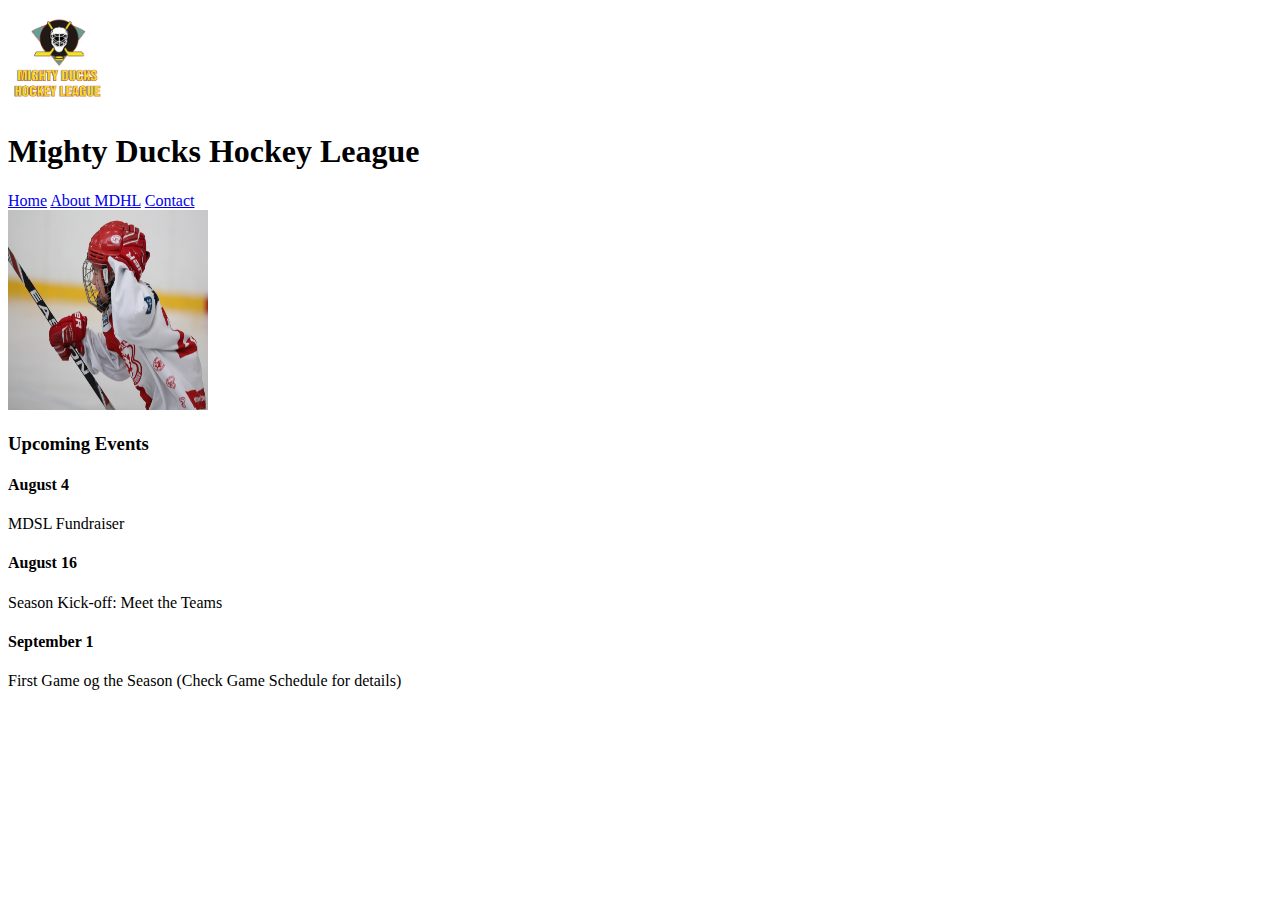
==== index.html @ ecce1050 "agrego archivos correspondientes a tarea 1" ====
<!DOCTYPE html>
<html lang="en">
  <head>
    <meta charset="UTF-8" />
    <meta http-equiv="X-UA-Compatible" content="IE=edge" />
    <meta name="viewport" content="width=device-width, initial-scale=1.0" />
		<link rel="icon" href="images/favicon.ico" type="image/x-icon">
    <title>Home</title>
  </head>
  <body>
    <header>
      <img
        src="images/Logo_Mighty_ducks-01.png"
        alt="Mighty Ducks Logo"
        width="100"
        height="100"
      />
      <h1>Mighty Ducks Hockey League</h1>
      <nav>
        <a href="#">Home</a>
        <a href="about.html">About MDHL</a>
        <a href="contact.html">Contact</a>
      </nav>
    </header>
    <main>
      <img
        src="images/hockey_1.jpg"
        alt="Mighty Ducks Logo"
        width="200"
        height="200"
      />
      <section>
        <h3>Upcoming Events</h3>

        <h4>August 4</h4>
        <p>MDSL Fundraiser</p>

        <h4>August 16</h4>
        <p>Season Kick-off: Meet the Teams</p>

        <h4>September 1</h4>
        <p>First Game og the Season (Check Game Schedule for details)</p>
      </section>
    </main>
  </body>
</html>
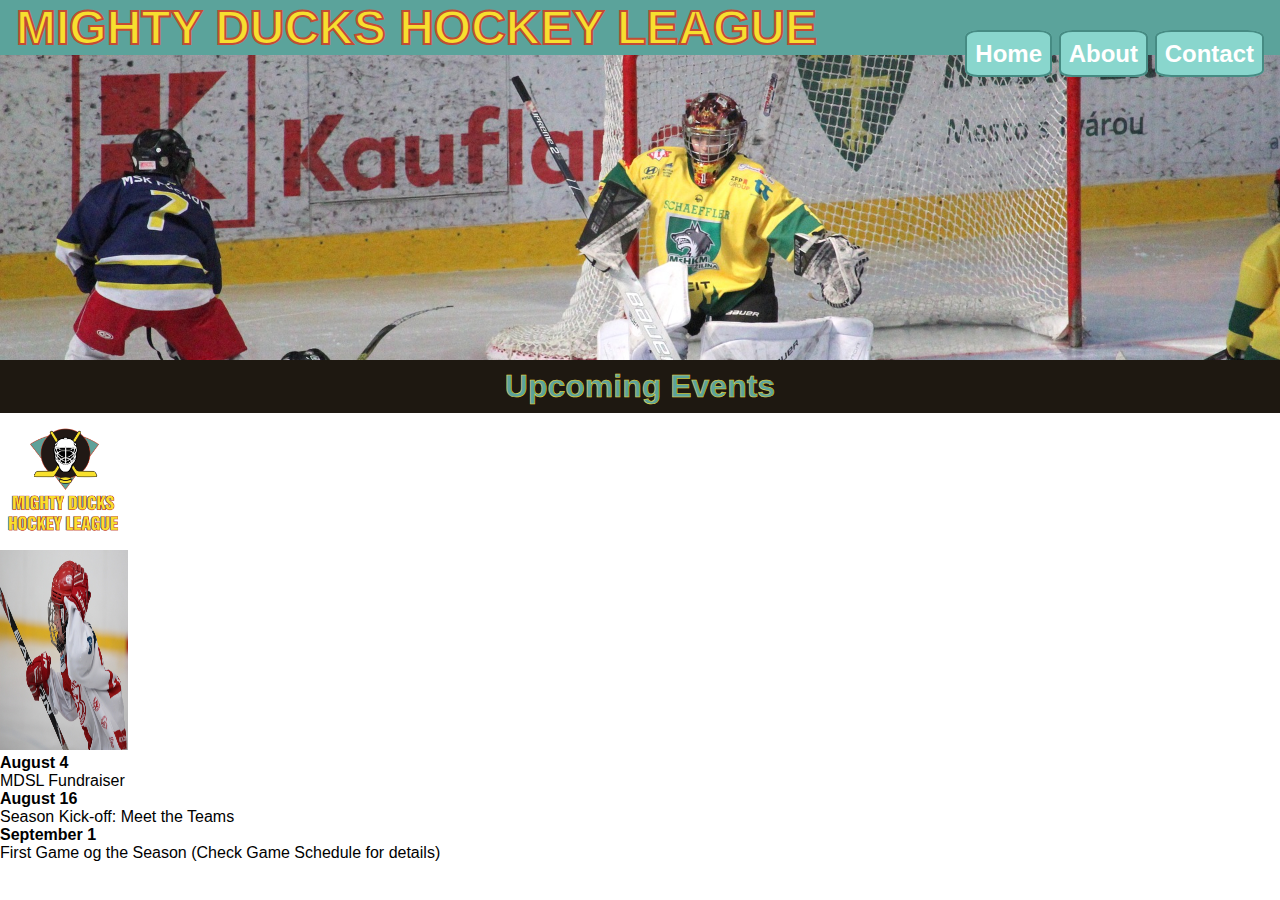
==== commit f712cf34: "agregando estilos a las paginas" ====
--- a/index.html
+++ b/index.html
@@ -5,33 +5,33 @@
     <meta http-equiv="X-UA-Compatible" content="IE=edge" />
     <meta name="viewport" content="width=device-width, initial-scale=1.0" />
 		<link rel="icon" href="images/favicon.ico" type="image/x-icon">
+		<link rel="stylesheet" href="styles/style.css">
     <title>Home</title>
   </head>
   <body>
     <header>
-      <img
-        src="images/Logo_Mighty_ducks-01.png"
-        alt="Mighty Ducks Logo"
-        width="100"
-        height="100"
-      />
-      <h1>Mighty Ducks Hockey League</h1>
-      <nav>
-        <a href="#">Home</a>
-        <a href="about.html">About MDHL</a>
-        <a href="contact.html">Contact</a>
-      </nav>
+			<h1>MIGHTY DUCKS HOCKEY LEAGUE</h1>
+			<nav>
+				<a href="#">Home</a>
+				<a href="about.html">About</a>
+				<a href="contact.html">Contact</a>
+			</nav>
     </header>
     <main>
-      <img
-        src="images/hockey_1.jpg"
-        alt="Mighty Ducks Logo"
-        width="200"
-        height="200"
-      />
+			<h2>Upcoming Events</h2>
+			<div class="imagenes">
+				<img
+					src="images/Logo_Mighty_ducks-01.png"
+					alt="Mighty Ducks Logo"
+				/>
+				<img
+					src="images/hockey_1.jpg"
+					alt="Mighty Ducks Logo"
+					width="200"
+					height="200"
+				/>
+			</div>
       <section>
-        <h3>Upcoming Events</h3>
-
         <h4>August 4</h4>
         <p>MDSL Fundraiser</p>
 
--- a/styles/style.css
+++ b/styles/style.css
@@ -0,0 +1,63 @@
+* {
+  margin: 0;
+  padding: 0;
+  box-sizing: border-box;
+  font-family: sans-serif;
+}
+
+header {
+  background-image: url("../images/design1_image2.jpg");
+  background-repeat: no-repeat;
+  min-height: 40vh;
+  background-size: cover;
+}
+h1 {
+  background-color: #5ba39b;
+  color: #f7df2f;
+  -webkit-text-stroke: 2px #c34c34;
+  display: inline-block;
+  vertical-align: top;
+  width: 100%;
+  font-size: 3rem;
+  text-align: start;
+  padding-left: 1rem;
+}
+
+nav {
+  position: absolute;
+  right: 1rem;
+  top: 2.5rem;
+  display: block;
+  text-align: end;
+  font-size: x-large;
+}
+
+nav a {
+  text-decoration: none;
+  font-weight: bold;
+  background-color: #89d6cd;
+  border: 2px solid #468b83;
+  border-radius: 15%;
+  padding: 0.5rem;
+  color: white;
+}
+
+.imagenes {
+	width: 20%;
+}
+.imagenes img {
+	max-width: 50%;
+}
+h2 {
+	text-align: center;
+	font-size: xx-large;
+	color: #5ba39b;
+	font-weight: bold;
+	background-color: #1E1811;
+	-webkit-text-stroke: 0.5px #f7df2f;
+	padding: .5rem;
+}
+main section {
+	display: block;
+	width: 70%;
+}
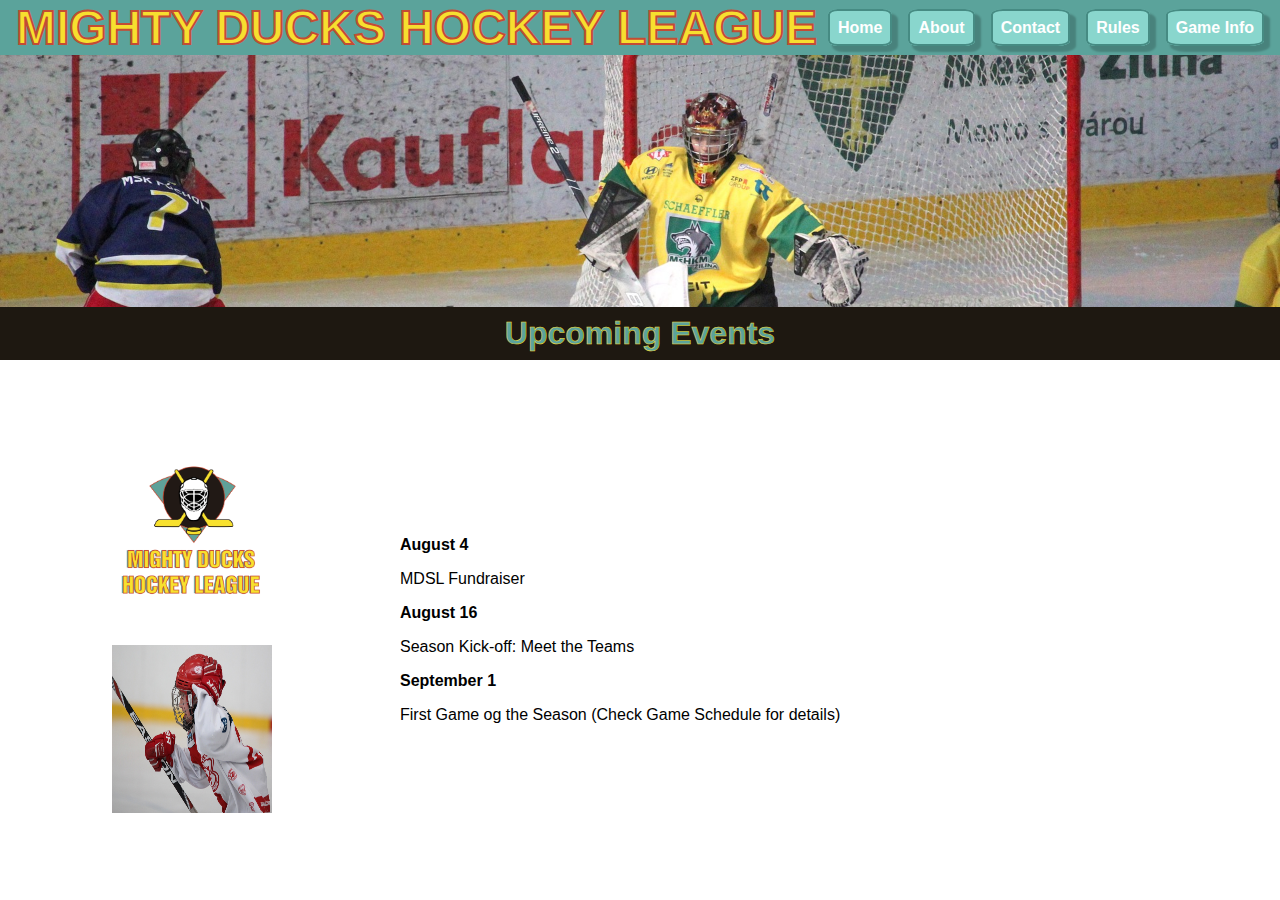
==== commit 96bba7dd: "feat: refactor estilos en paginas principales" ====
--- a/index.html
+++ b/index.html
@@ -10,26 +10,22 @@
   </head>
   <body>
     <header>
-			<h1>MIGHTY DUCKS HOCKEY LEAGUE</h1>
-			<nav>
-				<a href="#">Home</a>
-				<a href="about.html">About</a>
-				<a href="contact.html">Contact</a>
-			</nav>
+      <nav>
+        <h1>MIGHTY DUCKS HOCKEY LEAGUE</h1>
+        <ul class="nav-links">
+          <li><a href="#">Home</a></li>
+          <li><a href="about.html">About</a></li>
+          <li><a href="contact.html">Contact</a></li>
+          <li><a href="rules.html">Rules</a></li>
+          <li><a href="game_info.html">Game Info</a></li>
+        </ul>
+      </nav>
+			<h2>Upcoming Events</h2>
     </header>
     <main>
-			<h2>Upcoming Events</h2>
 			<div class="imagenes">
-				<img
-					src="images/Logo_Mighty_ducks-01.png"
-					alt="Mighty Ducks Logo"
-				/>
-				<img
-					src="images/hockey_1.jpg"
-					alt="Mighty Ducks Logo"
-					width="200"
-					height="200"
-				/>
+				<img src="images/Logo_Mighty_ducks-01.png" alt="Mighty Ducks Logo"/>
+				<img src="images/hockey_1.jpg" alt="Mighty Ducks Logo" width="200" height="200"/>
 			</div>
       <section>
         <h4>August 4</h4>
--- a/styles/style.css
+++ b/styles/style.css
@@ -6,48 +6,26 @@
 }
 
 header {
+	display: flex;
+	flex-direction: column;
+	justify-content: space-between;
   background-image: url("../images/design1_image2.jpg");
   background-repeat: no-repeat;
   min-height: 40vh;
   background-size: cover;
 }
+
 h1 {
   background-color: #5ba39b;
   color: #f7df2f;
   -webkit-text-stroke: 2px #c34c34;
   display: inline-block;
   vertical-align: top;
-  width: 100%;
   font-size: 3rem;
   text-align: start;
   padding-left: 1rem;
 }
 
-nav {
-  position: absolute;
-  right: 1rem;
-  top: 2.5rem;
-  display: block;
-  text-align: end;
-  font-size: x-large;
-}
-
-nav a {
-  text-decoration: none;
-  font-weight: bold;
-  background-color: #89d6cd;
-  border: 2px solid #468b83;
-  border-radius: 15%;
-  padding: 0.5rem;
-  color: white;
-}
-
-.imagenes {
-	width: 20%;
-}
-.imagenes img {
-	max-width: 50%;
-}
 h2 {
 	text-align: center;
 	font-size: xx-large;
@@ -57,7 +35,66 @@
 	-webkit-text-stroke: 0.5px #f7df2f;
 	padding: .5rem;
 }
+
+nav {
+	display: flex;
+	justify-content: space-between;
+	align-items: center;
+	width: 100%;
+	background-color: #5ba39b;
+}
+
+nav a {
+	box-shadow: 5px 5px 2px 1px rgba(0, 0, 0, 0.2);
+  text-decoration: none;
+  font-weight: bold;
+  background-color: #89d6cd;
+  border: 2px solid #468b83;
+  border-radius: 15%;
+  padding: 0.5rem;
+  color: white;
+	margin-right: 1rem;
+}
+
+nav a:hover {
+	box-shadow: 5px 5px 2px 1px #f7df2f;
+}
+nav a:active {
+	box-shadow: 2px 2px 2px 1px #dbc72e;
+	transform: translateY(4px);
+}
+
+.nav-links {
+	display: flex;
+	text-decoration: none;
+	list-style-type: none;
+}
+
+main {
+	display: flex;
+	justify-content: space-evenly;
+	align-items: center;
+	min-height: 60vh;
+}
+
 main section {
-	display: block;
+	display: flex;
+	flex-direction: column;
+	gap: 1rem;
 	width: 70%;
+	padding: 1rem;
 }
+
+.imagenes {
+	display: flex;
+	flex-direction: column;
+	align-items: center;
+	width: 30%;
+}
+.imagenes img {
+	max-width: 50%;
+	padding: 1rem;
+}
+
+
+
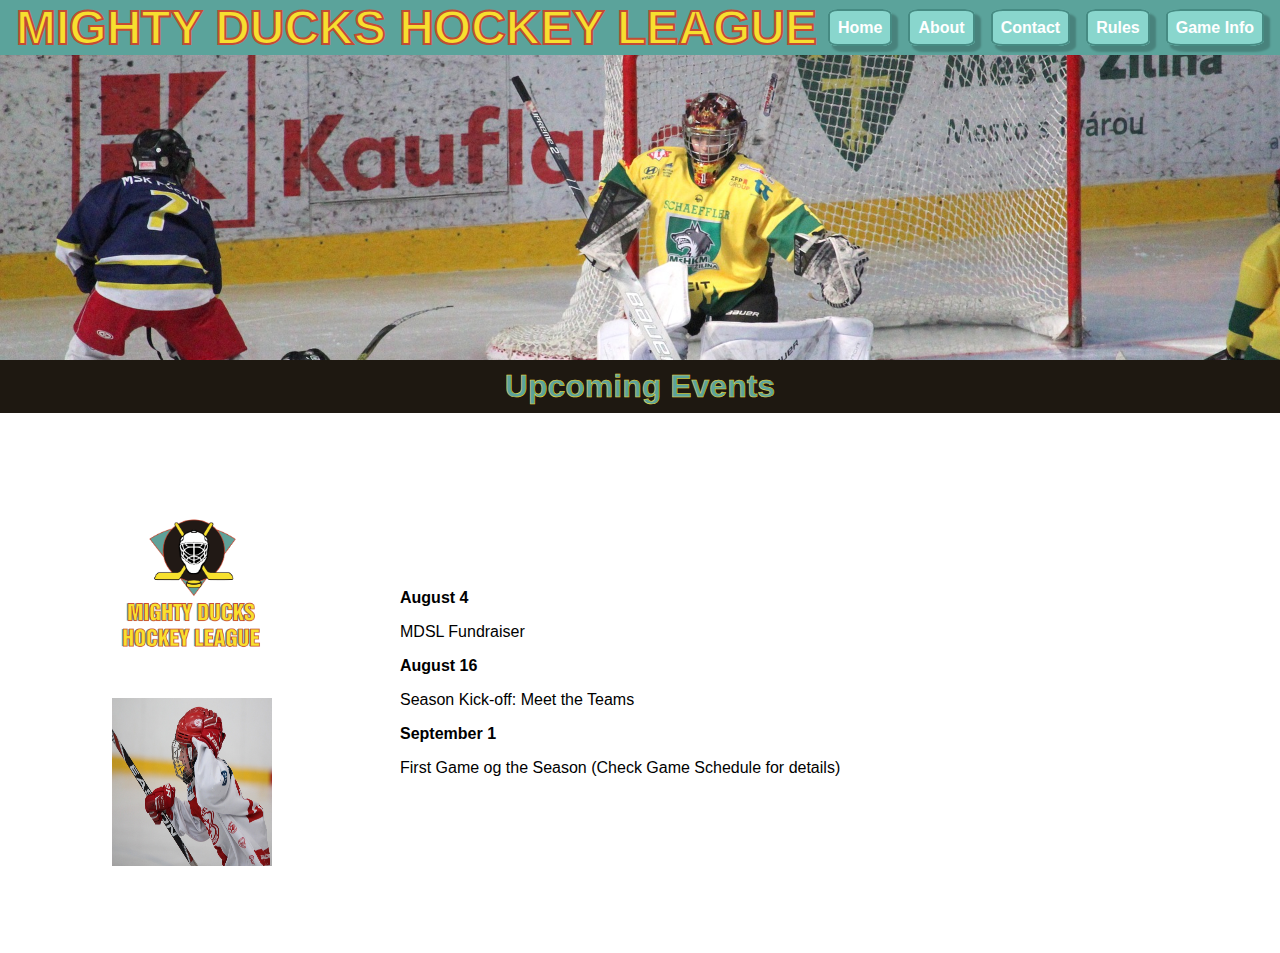
==== commit cb8fbdf4: "fix: error de slash en etiquetas" ====
--- a/index.html
+++ b/index.html
@@ -1,9 +1,9 @@
 <!DOCTYPE html>
 <html lang="en">
   <head>
-    <meta charset="UTF-8" />
-    <meta http-equiv="X-UA-Compatible" content="IE=edge" />
-    <meta name="viewport" content="width=device-width, initial-scale=1.0" />
+    <meta charset="UTF-8">
+    <meta http-equiv="X-UA-Compatible" content="IE=edge">
+    <meta name="viewport" content="width=device-width, initial-scale=1.0">
 		<link rel="icon" href="images/favicon.ico" type="image/x-icon">
 		<link rel="stylesheet" href="styles/style.css">
     <title>Home</title>
@@ -20,12 +20,12 @@
           <li><a href="game_info.html">Game Info</a></li>
         </ul>
       </nav>
-			<h2>Upcoming Events</h2>
     </header>
+		<h2>Upcoming Events</h2>
     <main>
 			<div class="imagenes">
-				<img src="images/Logo_Mighty_ducks-01.png" alt="Mighty Ducks Logo"/>
-				<img src="images/hockey_1.jpg" alt="Mighty Ducks Logo" width="200" height="200"/>
+				<img src="images/Logo_Mighty_ducks-01.png" alt="Mighty Ducks Logo">
+				<img src="images/hockey_1.jpg" alt="Mighty Ducks Logo" width="200" height="200">
 			</div>
       <section>
         <h4>August 4</h4>
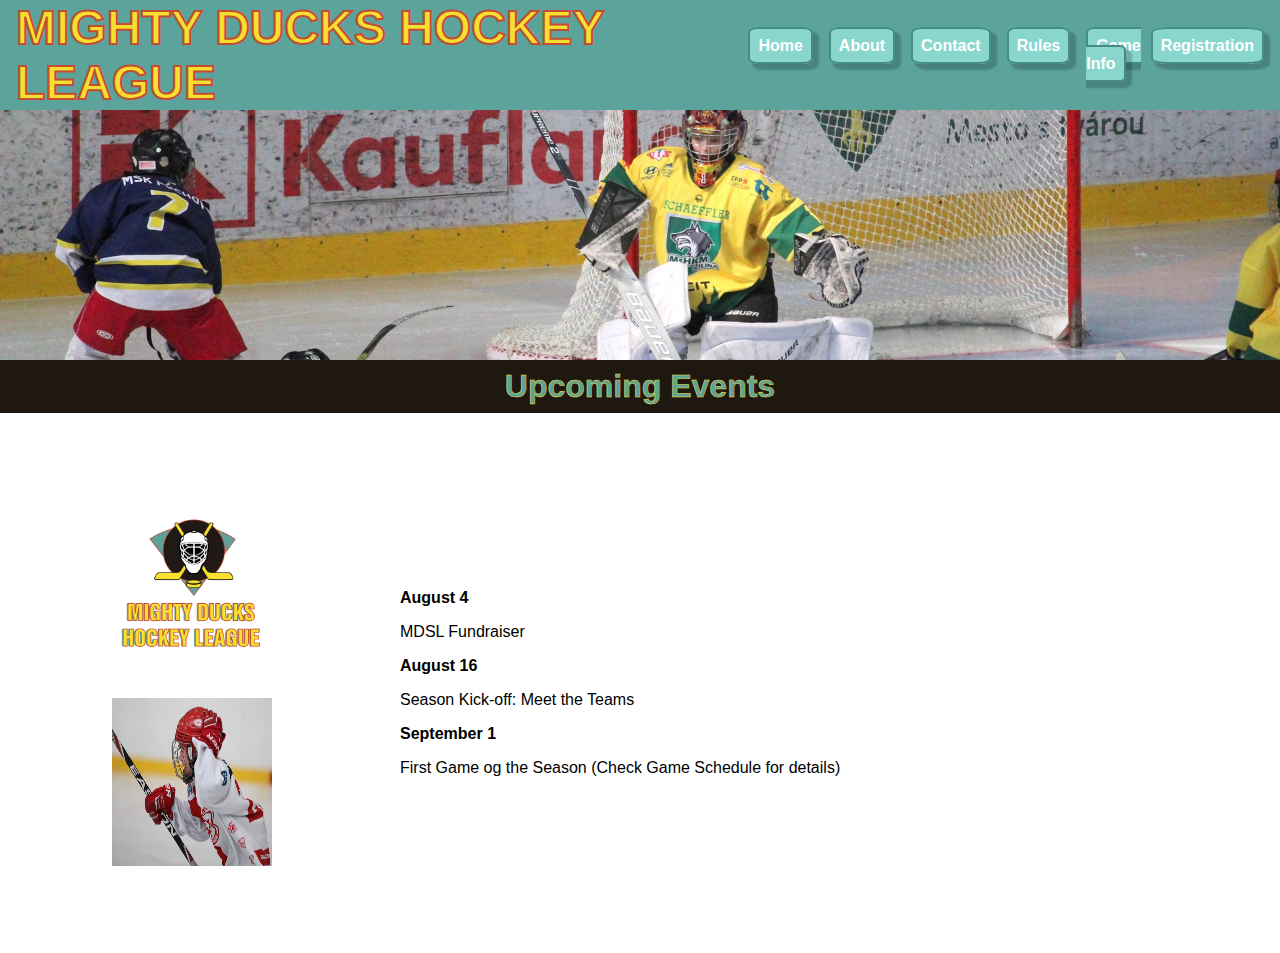
==== commit 306271ae: "agregada pagina de formulario de registro" ====
--- a/index.html
+++ b/index.html
@@ -18,6 +18,7 @@
           <li><a href="contact.html">Contact</a></li>
           <li><a href="rules.html">Rules</a></li>
           <li><a href="game_info.html">Game Info</a></li>
+					<li><a href="registration.html">Registration</a></li>
         </ul>
       </nav>
     </header>
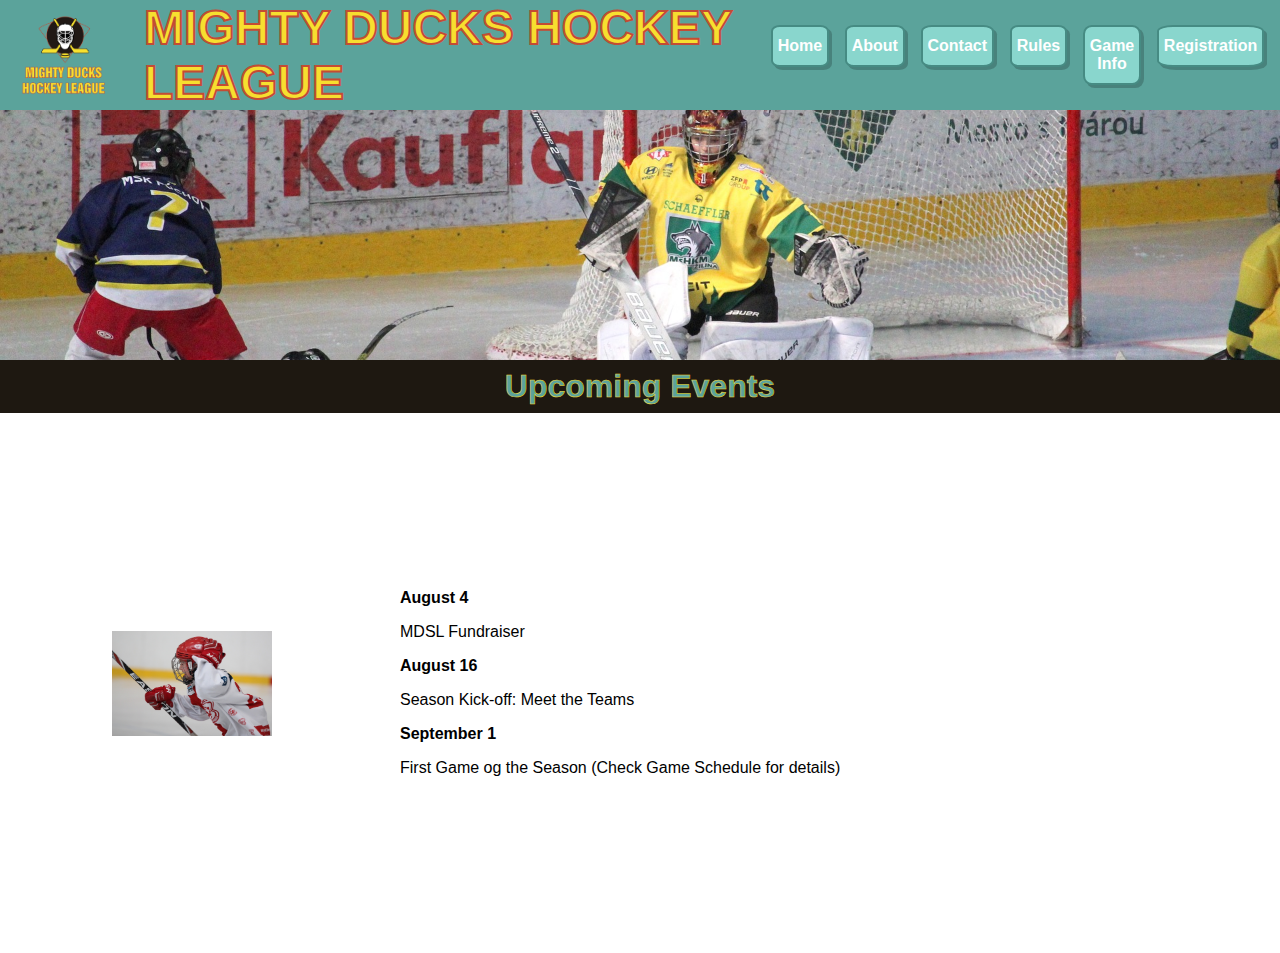
==== commit b1470386: "form de registro agregado" ====
--- a/index.html
+++ b/index.html
@@ -11,6 +11,7 @@
   <body>
     <header>
       <nav>
+				<img src="images/Logo_Mighty_ducks-01.png" alt="Mighty Ducks Logo">
         <h1>MIGHTY DUCKS HOCKEY LEAGUE</h1>
         <ul class="nav-links">
           <li><a href="#">Home</a></li>
@@ -25,8 +26,7 @@
 		<h2>Upcoming Events</h2>
     <main>
 			<div class="imagenes">
-				<img src="images/Logo_Mighty_ducks-01.png" alt="Mighty Ducks Logo">
-				<img src="images/hockey_1.jpg" alt="Mighty Ducks Logo" width="200" height="200">
+				<img src="images/hockey_1.jpg" alt="Mighty Ducks Logo">
 			</div>
       <section>
         <h4>August 4</h4>
--- a/styles/style.css
+++ b/styles/style.css
@@ -23,7 +23,7 @@
   vertical-align: top;
   font-size: 3rem;
   text-align: start;
-  padding-left: 1rem;
+  padding: 0 1rem;
 }
 
 h2 {
@@ -43,25 +43,35 @@
 	width: 100%;
 	background-color: #5ba39b;
 }
+nav img {
+	width: 8rem;
+	padding: 0 1rem;
+}
 
 nav a {
-	box-shadow: 5px 5px 2px 1px rgba(0, 0, 0, 0.2);
+	display: inline-block;
+	box-shadow: 3px 3px rgba(0, 0, 0, 0.2);
   text-decoration: none;
+	text-align: center;
   font-weight: bold;
   background-color: #89d6cd;
   border: 2px solid #468b83;
   border-radius: 15%;
-  padding: 0.5rem;
+  padding: 0.6rem 0.3rem;
   color: white;
 	margin-right: 1rem;
 }
 
 nav a:hover {
-	box-shadow: 5px 5px 2px 1px #f7df2f;
+	box-shadow: 3px 3px 2px 1px #f7df2f;
 }
 nav a:active {
-	box-shadow: 2px 2px 2px 1px #dbc72e;
-	transform: translateY(4px);
+	box-shadow: 2px 2px 2px 1px #dbc72e;	
+}
+
+nav li:active {
+	display: inline-block;
+	transform: translateY(-4px);
 }
 
 .nav-links {
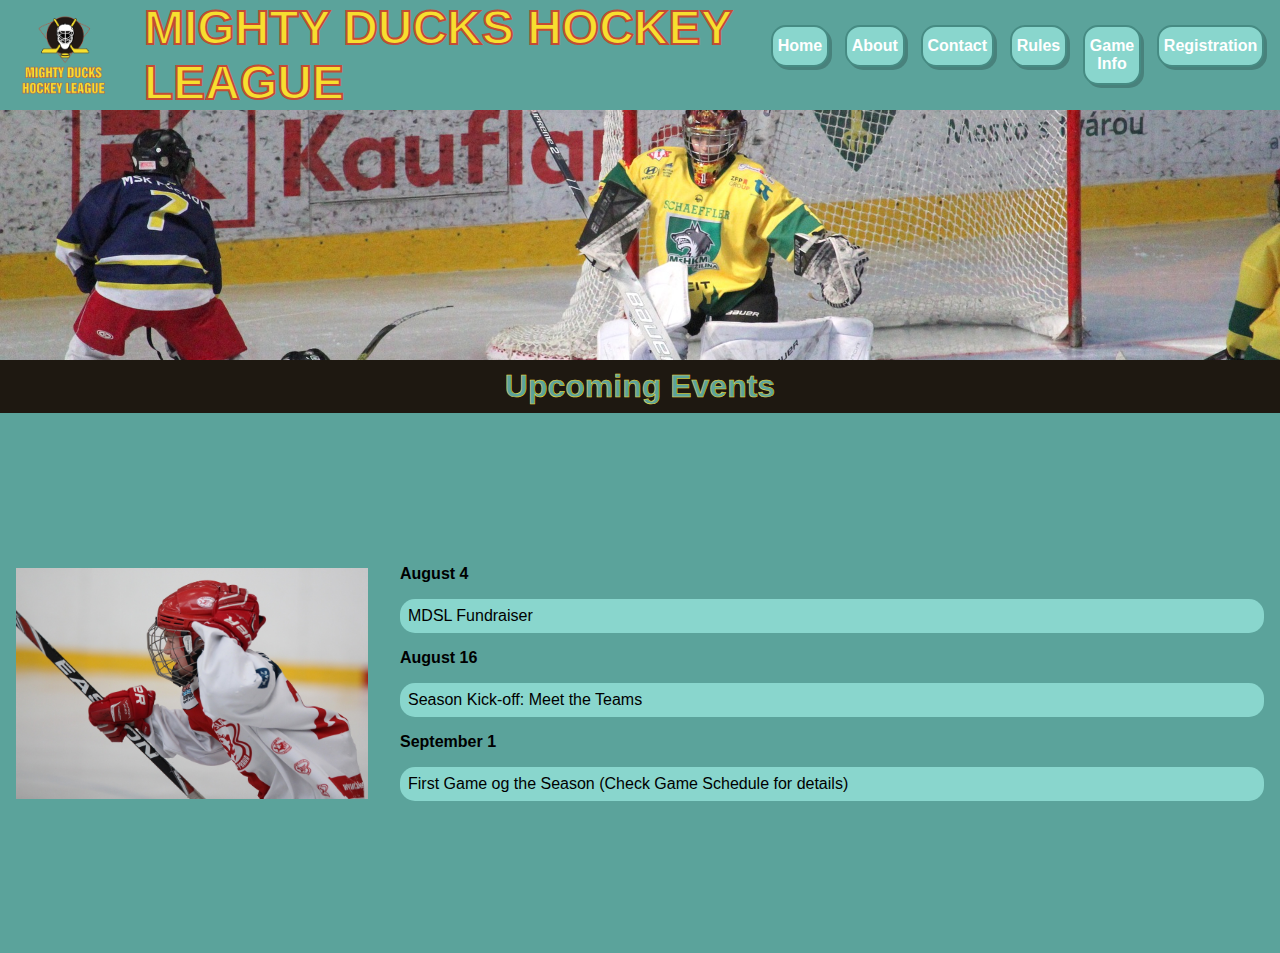
==== commit 677bbab8: "termino estilos semi responsive" ====
--- a/index.html
+++ b/index.html
@@ -28,7 +28,7 @@
 			<div class="imagenes">
 				<img src="images/hockey_1.jpg" alt="Mighty Ducks Logo">
 			</div>
-      <section>
+      <section class="upcoming">
         <h4>August 4</h4>
         <p>MDSL Fundraiser</p>
 
@@ -37,7 +37,7 @@
 
         <h4>September 1</h4>
         <p>First Game og the Season (Check Game Schedule for details)</p>
-      </section>
+      </sectionc>
     </main>
   </body>
 </html>
--- a/styles/style.css
+++ b/styles/style.css
@@ -56,7 +56,7 @@
   font-weight: bold;
   background-color: #89d6cd;
   border: 2px solid #468b83;
-  border-radius: 15%;
+  border-radius: 15px;
   padding: 0.6rem 0.3rem;
   color: white;
 	margin-right: 1rem;
@@ -85,6 +85,7 @@
 	justify-content: space-evenly;
 	align-items: center;
 	min-height: 60vh;
+	background-color:#5ba39b;
 }
 
 main section {
@@ -95,6 +96,18 @@
 	padding: 1rem;
 }
 
+.upcoming p{
+	background-color: #89d6cd;
+	padding: 0.5rem;
+	border-radius: 15px;
+}
+
+article p {
+	background-color: #89d6cd;
+	padding: 0.5rem;
+	border-radius: 15px;
+}
+
 .imagenes {
 	display: flex;
 	flex-direction: column;
@@ -102,9 +115,148 @@
 	width: 30%;
 }
 .imagenes img {
-	max-width: 50%;
-	padding: 1rem;
-}
-
-
-
+	max-width: 100%;
+	padding: 1rem;
+}
+.rules {
+	flex-direction: column;
+}
+.rules p {
+	background-color:#89d6cd;
+	padding: .5rem;
+	border-radius: 15px;
+	margin: .5rem 0 ;
+}
+
+form {
+	display: flex;
+	flex-direction: column;
+	justify-content: space-evenly;
+	width: 60%;
+	color: aliceblue;
+	font-weight: bold;
+}
+
+fieldset {
+	width: 100%;
+	margin: 1rem 0;
+	padding: 1rem;
+	background-color: #468b83b6;
+	border: none;
+}
+legend {
+	margin: 0 auto;
+	text-align: center;
+	width: 100%;
+	background-color:#1E1811;
+	color: white;
+  padding: 5px 10px;
+	box-sizing:border-box;
+}
+label {
+	padding: 1rem;
+}
+.schools-options {
+	display:flex;
+	flex-wrap: wrap;
+}
+input[type=text] {
+  width: 100%;
+	margin: .2rem;
+  padding: 12px 20px;
+  display: inline-block;
+  border: 2px solid #f7df2f;
+  border-radius: 4px;
+  box-sizing: border-box;
+}
+
+button {
+  width: 100%;
+  background-color: #f7df2f ;
+  color: #1E1811;
+	text-transform: uppercase;
+	font-weight: bold;
+  padding: 14px 20px;
+  margin: 8px 0;
+  border: none;
+  border-radius: 4px;
+  cursor: pointer;
+}
+
+table {
+	text-align: center;
+	background-color:#89d6cd;
+	padding: 1vh;
+}
+
+td {
+	padding:.5rem 0;
+	border-radius: 5px;
+	background-color:#1f3b3875;
+	margin: 0;
+}
+
+td > a {
+	font-weight: bold;
+	text-decoration: none;
+	color: white;
+}
+ td i {
+	color: #f7df2f;
+ }
+
+.maps-container {
+	width: 100%;
+	text-align: center;
+}
+
+.map-item-container {
+	margin-top: 1rem;
+}
+
+iframe {
+	border-radius: 25px;
+	width: 100%;
+	border:0;
+}
+
+@media (max-width:960px){
+	nav {
+		flex-direction: column;
+		align-items: center;
+	}
+
+	nav h1{
+		text-align: center;
+	}
+
+	nav ul {
+		text-align: center;
+		flex-direction: column;
+	}
+
+	nav li {
+		margin: .5rem 0;
+	}
+
+	form {
+		width: 80%;
+	}
+
+	main {
+		flex-direction: column;
+		text-align: center;
+	}
+
+	.rules {
+		text-align: justify;
+	}
+
+	.rules p {
+		background-color:#89d6cd;
+		padding: .5rem;
+		border-radius: 15px;
+		margin: .5rem 0 ;
+	}
+
+}